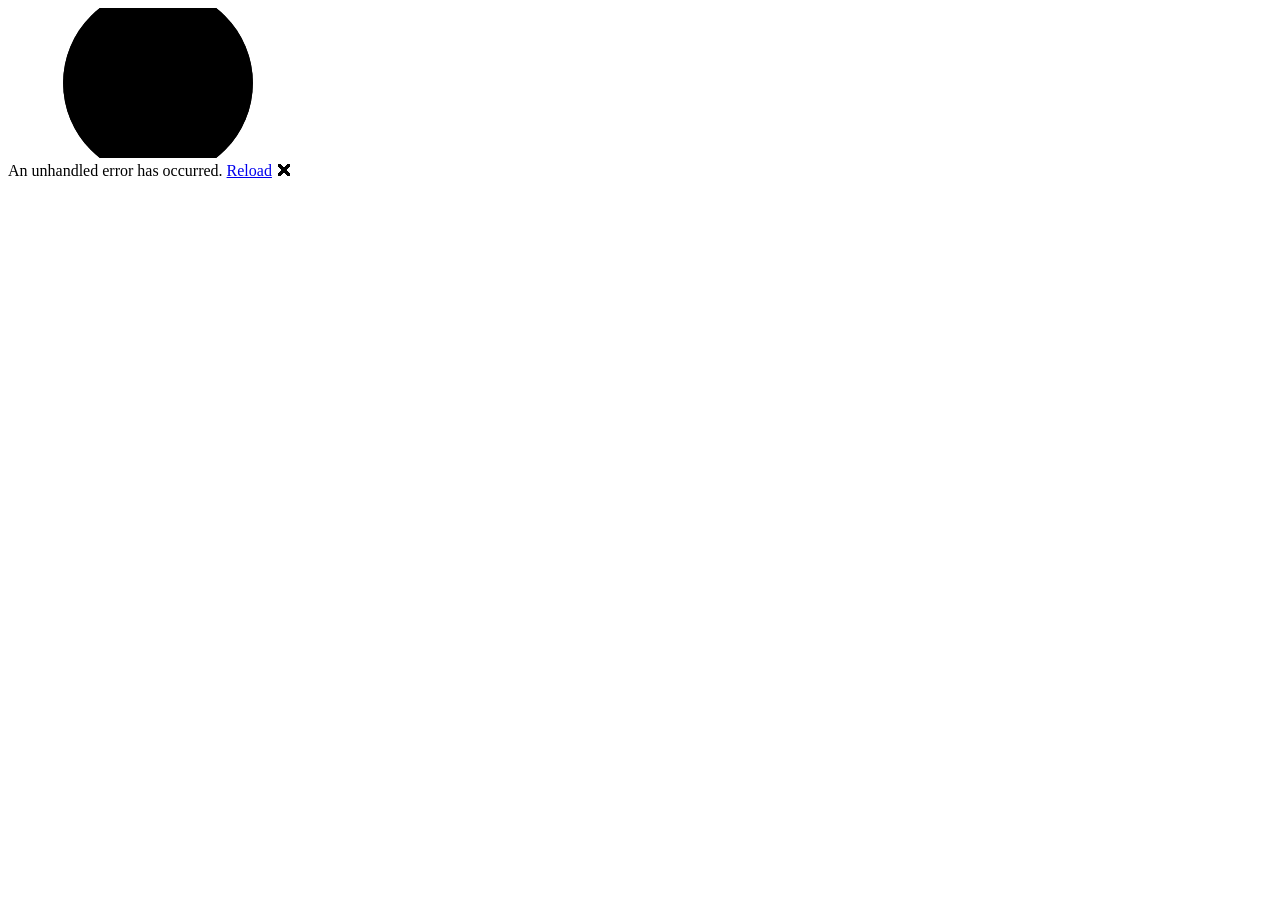
==== VoronoiGen/wwwroot/index.html @ 74203f27 "Add project files." ====
<!DOCTYPE html>
<html lang="en">

<head>
    <meta charset="utf-8" />
    <meta name="viewport" content="width=device-width, initial-scale=1.0" />
    <title>VoronoiGen</title>
    <base href="/" />
    <link rel="stylesheet" href="css/app.css" />
    <!-- If you add any scoped CSS files, uncomment the following to load them
    <link href="VoronoiGen.styles.css" rel="stylesheet" /> -->
</head>

<body>
    <div id="app">
        <svg class="loading-progress">
            <circle r="40%" cx="50%" cy="50%" />
            <circle r="40%" cx="50%" cy="50%" />
        </svg>
        <div class="loading-progress-text"></div>
    </div>

    <div id="blazor-error-ui">
        An unhandled error has occurred.
        <a href="." class="reload">Reload</a>
        <span class="dismiss">🗙</span>
    </div>
    <script src="_framework/blazor.webassembly.js"></script>
</body>

</html>
---- VoronoiGen/wwwroot/css/app.css ----
.valid.modified:not([type=checkbox]) {
    outline: 1px solid #26b050;
}

.invalid {
    outline: 1px solid red;
}

.validation-message {
    color: red;
}

#blazor-error-ui {
    color-scheme: light only;
    background: lightyellow;
    bottom: 0;
    box-shadow: 0 -1px 2px rgba(0, 0, 0, 0.2);
    box-sizing: border-box;
    display: none;
    left: 0;
    padding: 0.6rem 1.25rem 0.7rem 1.25rem;
    position: fixed;
    width: 100%;
    z-index: 1000;
}

    #blazor-error-ui .dismiss {
        cursor: pointer;
        position: absolute;
        right: 0.75rem;
        top: 0.5rem;
    }

.blazor-error-boundary {
    background: url([data-uri]) no-repeat 1rem/1.8rem, #b32121;
    padding: 1rem 1rem 1rem 3.7rem;
    color: white;
}

    .blazor-error-boundary::after {
        content: "An error has occurred."
    }

.loading-progress {
    position: relative;
    display: block;
    width: 8rem;
    height: 8rem;
    margin: 20vh auto 1rem auto;
}

    .loading-progress circle {
        fill: none;
        stroke: #e0e0e0;
        stroke-width: 0.6rem;
        transform-origin: 50% 50%;
        transform: rotate(-90deg);
    }

        .loading-progress circle:last-child {
            stroke: #1b6ec2;
            stroke-dasharray: calc(3.141 * var(--blazor-load-percentage, 0%) * 0.8), 500%;
            transition: stroke-dasharray 0.05s ease-in-out;
        }

.loading-progress-text {
    position: absolute;
    text-align: center;
    font-weight: bold;
    inset: calc(20vh + 3.25rem) 0 auto 0.2rem;
}

    .loading-progress-text:after {
        content: var(--blazor-load-percentage-text, "Loading");
    }

code {
    color: #c02d76;
}

.form-floating > .form-control-plaintext::placeholder, .form-floating > .form-control::placeholder {
    color: var(--bs-secondary-color);
    text-align: end;
}

.form-floating > .form-control-plaintext:focus::placeholder, .form-floating > .form-control:focus::placeholder {
    text-align: start;
}
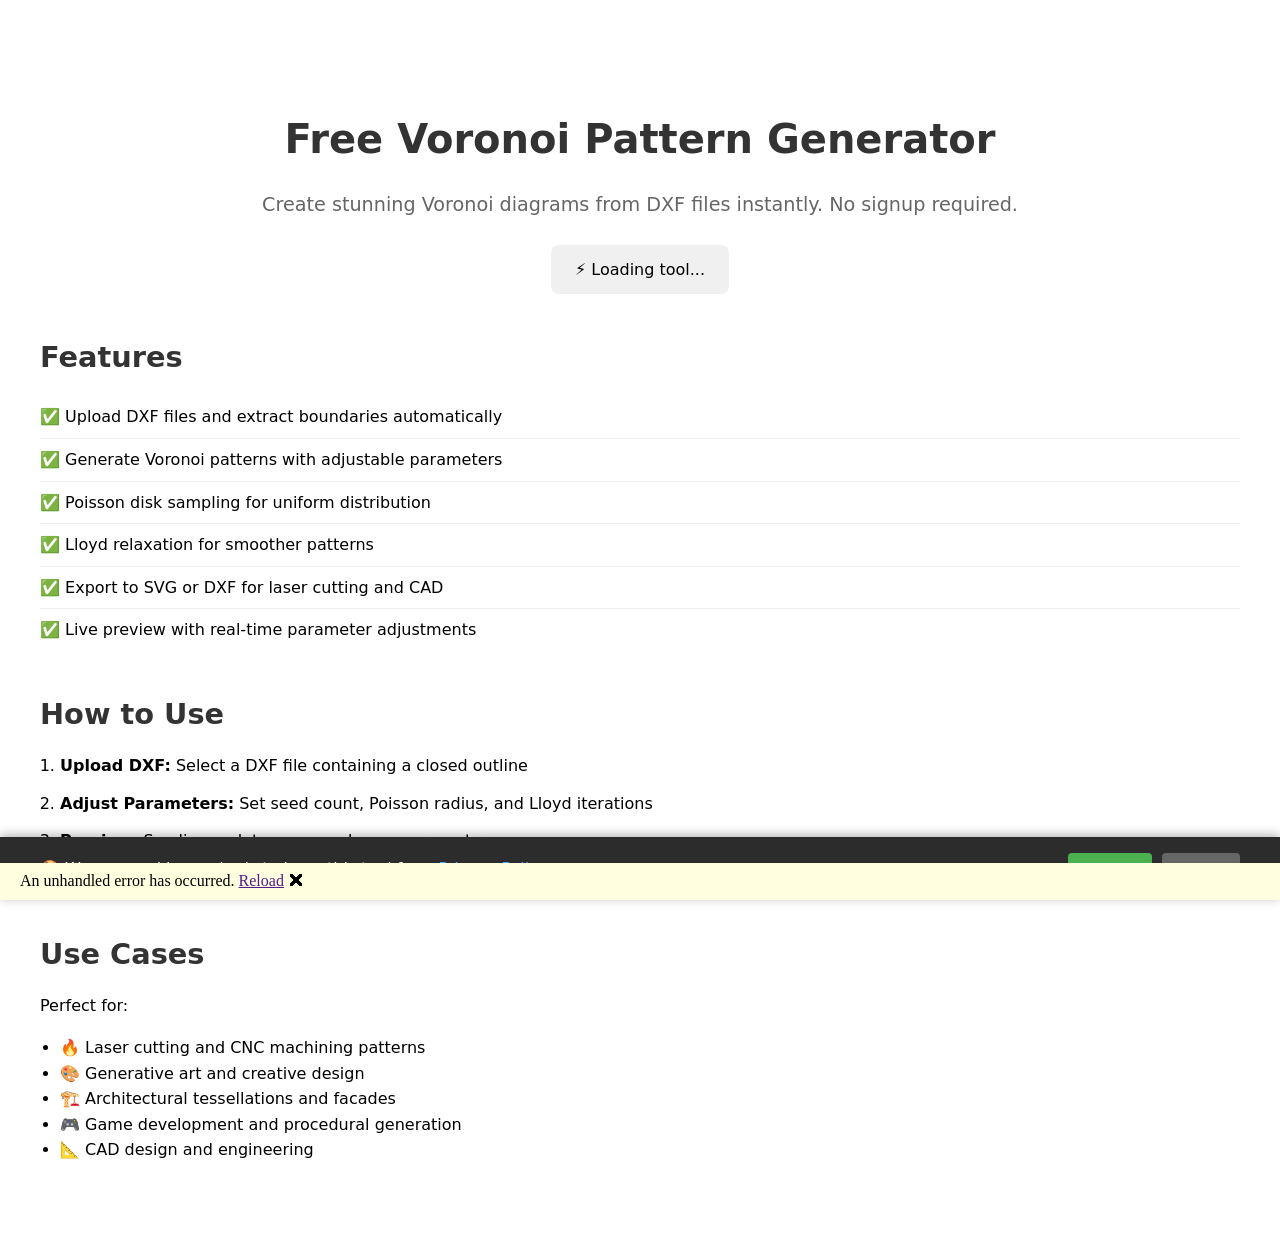
==== commit 87feba11: "ready for cloudflare" ====
--- a/VoronoiGen/wwwroot/index.html
+++ b/VoronoiGen/wwwroot/index.html
@@ -1,31 +1,190 @@
 <!DOCTYPE html>
 <html lang="en">
-
 <head>
     <meta charset="utf-8" />
     <meta name="viewport" content="width=device-width, initial-scale=1.0" />
-    <title>VoronoiGen</title>
+
+    <!-- Primary Meta Tags -->
+    <title>Free Voronoi Pattern Generator | DXF to SVG Converter Tool</title>
+    <meta name="title" content="Free Voronoi Pattern Generator | DXF to SVG Converter Tool" />
+    <meta name="description" content="Generate stunning Voronoi diagrams from DXF files instantly. Free online tool for creating organic patterns for laser cutting, CAD design, and generative art. No signup required." />
+    <meta name="keywords" content="voronoi diagram generator, dxf to svg converter, voronoi pattern, laser cutting patterns, cad tools, generative art, polygon clipping, poisson disk sampling" />
+    <meta name="author" content="VoronoiGen" />
+    <meta name="robots" content="index, follow" />
+
+    <!-- Open Graph / Facebook -->
+    <meta property="og:type" content="website" />
+    <meta property="og:url" content="https://yoursite.com/" />
+    <meta property="og:title" content="Free Voronoi Pattern Generator | DXF to SVG Converter" />
+    <meta property="og:description" content="Generate stunning Voronoi diagrams from DXF files instantly. Free online tool for laser cutting and generative art." />
+    <meta property="og:image" content="https://yoursite.com/images/preview.png" />
+
+    <!-- Twitter -->
+    <meta property="twitter:card" content="summary_large_image" />
+    <meta property="twitter:url" content="https://yoursite.com/" />
+    <meta property="twitter:title" content="Free Voronoi Pattern Generator | DXF to SVG" />
+    <meta property="twitter:description" content="Generate stunning Voronoi diagrams from DXF files instantly. Free online tool." />
+    <meta property="twitter:image" content="https://yoursite.com/images/preview.png" />
+
+    <!-- Schema.org Structured Data -->
+    <script type="application/ld+json">
+        {
+          "@context": "https://schema.org",
+          "@type": "WebApplication",
+          "name": "Voronoi Pattern Generator",
+          "description": "Free online tool to generate Voronoi diagrams from DXF files and export to SVG or DXF format",
+          "url": "https://yoursite.com/",
+          "applicationCategory": "DesignApplication",
+          "operatingSystem": "Any (Web-based)",
+          "offers": {
+            "@type": "Offer",
+            "price": "0",
+            "priceCurrency": "USD"
+          },
+          "creator": {
+            "@type": "Organization",
+            "name": "VoronoiGen"
+          }
+        }
+    </script>
+
     <base href="/" />
+    <link rel="canonical" href="https://yoursite.com/" />
     <link rel="stylesheet" href="css/app.css" />
-    <!-- If you add any scoped CSS files, uncomment the following to load them
-    <link href="VoronoiGen.styles.css" rel="stylesheet" /> -->
+    <link rel="icon" type="image/x-icon" href="favicon.ico" />
+    <link rel="apple-touch-icon" href="icon-192.png" />
+
+    <!-- Preconnect to improve performance -->
+    <link rel="preconnect" href="https://pagead2.googlesyndication.com" />
 </head>
-
 <body>
-    <div id="app">
-        <svg class="loading-progress">
-            <circle r="40%" cx="50%" cy="50%" />
-            <circle r="40%" cx="50%" cy="50%" />
-        </svg>
-        <div class="loading-progress-text"></div>
+    <!-- Cookie Consent Banner -->
+    <div id="consent-banner" style="display:none; position:fixed; bottom:0; left:0; right:0; background:#2c2c2c; color:#fff; padding:16px 20px; z-index:9999; box-shadow:0 -2px 10px rgba(0,0,0,0.3); font-family:system-ui,-apple-system,sans-serif;">
+        <div style="max-width:1200px; margin:0 auto; display:flex; align-items:center; justify-content:space-between; flex-wrap:wrap; gap:12px;">
+            <p style="margin:0; flex:1; min-width:250px;">
+                🍪 We use cookies and ads to keep this tool free.
+                <a href="/privacy.html" style="color:#4af; text-decoration:underline;">Privacy Policy</a>
+            </p>
+            <div style="display:flex; gap:10px;">
+                <button onclick="acceptConsent()" style="background:#4CAF50; color:#fff; border:none; padding:8px 20px; border-radius:4px; cursor:pointer; font-weight:600;">Accept</button>
+                <button onclick="rejectConsent()" style="background:#666; color:#fff; border:none; padding:8px 20px; border-radius:4px; cursor:pointer;">Reject</button>
+            </div>
+        </div>
     </div>
 
-    <div id="blazor-error-ui">
+    <!-- Loading Content (visible to bots and during WASM load) -->
+    <div id="app">
+        <div class="loading-content" style="max-width:1200px; margin:60px auto; padding:20px; font-family:system-ui,-apple-system,sans-serif; line-height:1.6;">
+            <header style="text-align:center; margin-bottom:40px;">
+                <h1 style="font-size:2.5rem; margin-bottom:16px; color:#333;">Free Voronoi Pattern Generator</h1>
+                <p style="font-size:1.2rem; color:#666; margin-bottom:24px;">
+                    Create stunning Voronoi diagrams from DXF files instantly. No signup required.
+                </p>
+                <div style="display:inline-block; padding:12px 24px; background:#f0f0f0; border-radius:8px;">
+                    <span style="animation:pulse 1.5s ease-in-out infinite;">⚡ Loading tool...</span>
+                </div>
+            </header>
+
+            <section style="margin-bottom:40px;">
+                <h2 style="font-size:1.8rem; margin-bottom:16px; color:#333;">Features</h2>
+                <ul style="list-style:none; padding:0;">
+                    <li style="padding:8px 0; border-bottom:1px solid #eee;">✅ Upload DXF files and extract boundaries automatically</li>
+                    <li style="padding:8px 0; border-bottom:1px solid #eee;">✅ Generate Voronoi patterns with adjustable parameters</li>
+                    <li style="padding:8px 0; border-bottom:1px solid #eee;">✅ Poisson disk sampling for uniform distribution</li>
+                    <li style="padding:8px 0; border-bottom:1px solid #eee;">✅ Lloyd relaxation for smoother patterns</li>
+                    <li style="padding:8px 0; border-bottom:1px solid #eee;">✅ Export to SVG or DXF for laser cutting and CAD</li>
+                    <li style="padding:8px 0;">✅ Live preview with real-time parameter adjustments</li>
+                </ul>
+            </section>
+
+            <section style="margin-bottom:40px;">
+                <h2 style="font-size:1.8rem; margin-bottom:16px; color:#333;">How to Use</h2>
+                <ol style="padding-left:20px;">
+                    <li style="margin-bottom:12px;"><strong>Upload DXF:</strong> Select a DXF file containing a closed outline</li>
+                    <li style="margin-bottom:12px;"><strong>Adjust Parameters:</strong> Set seed count, Poisson radius, and Lloyd iterations</li>
+                    <li style="margin-bottom:12px;"><strong>Preview:</strong> See live updates as you change parameters</li>
+                    <li style="margin-bottom:12px;"><strong>Export:</strong> Download as SVG or DXF for your projects</li>
+                </ol>
+            </section>
+
+            <section>
+                <h2 style="font-size:1.8rem; margin-bottom:16px; color:#333;">Use Cases</h2>
+                <p style="margin-bottom:12px;">Perfect for:</p>
+                <ul style="padding-left:20px;">
+                    <li>🔥 Laser cutting and CNC machining patterns</li>
+                    <li>🎨 Generative art and creative design</li>
+                    <li>🏗️ Architectural tessellations and facades</li>
+                    <li>🎮 Game development and procedural generation</li>
+                    <li>📐 CAD design and engineering</li>
+                </ul>
+            </section>
+        </div>
+    </div>
+
+    <div id="blazor-error-ui" style="background:lightyellow; position:fixed; bottom:0; left:0; right:0; padding:0.6rem 1.25rem; z-index:10000;">
         An unhandled error has occurred.
-        <a href="." class="reload">Reload</a>
-        <span class="dismiss">🗙</span>
+        <a href="" class="reload">Reload</a>
+        <a class="dismiss">🗙</a>
     </div>
+
+    <!-- Consent Management Script -->
+    <script>
+        function acceptConsent() {
+            localStorage.setItem('consent', 'granted');
+            document.getElementById('consent-banner').style.display = 'none';
+            loadAds();
+        }
+
+        function rejectConsent() {
+            localStorage.setItem('consent', 'denied');
+            document.getElementById('consent-banner').style.display = 'none';
+        }
+
+        function loadAds() {
+            // Load Google AdSense script only after consent
+            const script = document.createElement('script');
+            script.src = 'https://pagead2.googlesyndication.com/pagead/js/adsbygoogle.js?client=ca-pub-XXXXXXXXXXXXXXXX';
+            script.crossOrigin = 'anonymous';
+            script.async = true;
+            document.head.appendChild(script);
+
+            // Push ads after script loads
+            script.onload = () => {
+                const ads = document.querySelectorAll('.adsbygoogle');
+                ads.forEach(ad => {
+                    if (!ad.dataset.adsbygoogleStatus) {
+                        (window.adsbygoogle = window.adsbygoogle || []).push({});
+                    }
+                });
+            };
+        }
+
+        // Check consent status on page load
+        window.addEventListener('DOMContentLoaded', () => {
+            const consent = localStorage.getItem('consent');
+            if (!consent) {
+                document.getElementById('consent-banner').style.display = 'block';
+            } else if (consent === 'granted') {
+                loadAds();
+            }
+        });
+    </script>
+
+    <!-- Blazor WASM -->
     <script src="_framework/blazor.webassembly.js"></script>
+    <script src="_content/SkiaSharp.Views.Blazor/SKCanvasView.min.js"></script>
+    <script src="js/utils.js"></script>
+
+    <style>
+        @keyframes pulse {
+            0%, 100% {
+                opacity: 1;
+            }
+
+            50% {
+                opacity: 0.5;
+            }
+        }
+    </style>
 </body>
-
-</html>
+</html>
--- a/VoronoiGen/wwwroot/css/app.css
+++ b/VoronoiGen/wwwroot/css/app.css
@@ -1,64 +1,645 @@
+﻿/* ========================================
+   Apple-Inspired Design System
+   Optimized for Desktop Browsers with Sidebar Layout
+   ======================================== */
+
+:root {
+    /* Apple-inspired Color Palette */
+    --color-primary: #007AFF;
+    --color-primary-hover: #0051D5;
+    --color-success: #34C759;
+    --color-danger: #FF3B30;
+    --color-warning: #FF9500;
+    /* Neutral Grays */
+    --color-text-primary: #1d1d1f;
+    --color-text-secondary: #6e6e73;
+    --color-text-tertiary: #86868b;
+    --color-border: #d2d2d7;
+    --color-border-light: #e5e5ea;
+    --color-background: #fbfbfd;
+    --color-surface: #ffffff;
+    --color-surface-elevated: #ffffff;
+    /* Shadows */
+    --shadow-sm: 0 1px 3px rgba(0, 0, 0, 0.04), 0 1px 2px rgba(0, 0, 0, 0.02);
+    --shadow-md: 0 4px 6px rgba(0, 0, 0, 0.05), 0 2px 4px rgba(0, 0, 0, 0.03);
+    --shadow-lg: 0 10px 15px rgba(0, 0, 0, 0.08), 0 4px 6px rgba(0, 0, 0, 0.04);
+    --shadow-xl: 0 20px 25px rgba(0, 0, 0, 0.1), 0 10px 10px rgba(0, 0, 0, 0.04);
+    /* Typography */
+    --font-system: -apple-system, BlinkMacSystemFont, "Segoe UI", Roboto, Oxygen-Sans, Ubuntu, Cantarell, "Helvetica Neue", sans-serif;
+    --font-mono: "SF Mono", Monaco, "Cascadia Code", "Roboto Mono", Consolas, "Courier New", monospace;
+    /* Spacing Scale */
+    --space-xs: 4px;
+    --space-sm: 8px;
+    --space-md: 16px;
+    --space-lg: 24px;
+    --space-xl: 32px;
+    --space-2xl: 48px;
+    /* Border Radius */
+    --radius-sm: 6px;
+    --radius-md: 10px;
+    --radius-lg: 14px;
+    --radius-xl: 20px;
+    /* Transitions */
+    --transition-fast: 150ms cubic-bezier(0.4, 0, 0.2, 1);
+    --transition-base: 200ms cubic-bezier(0.4, 0, 0.2, 1);
+    /* Sidebar */
+    --sidebar-width: 380px;
+}
+
+/* ========================================
+   Base Styles
+   ======================================== */
+
+body {
+    font-family: var(--font-system);
+    background: var(--color-background);
+    color: var(--color-text-primary);
+    line-height: 1.5;
+    margin: 0;
+    padding: 0;
+    overflow: hidden;
+    -webkit-font-smoothing: antialiased;
+    -moz-osx-font-smoothing: grayscale;
+}
+
+* {
+    box-sizing: border-box;
+}
+
+/* ========================================
+   App Layout (Sidebar + Canvas)
+   ======================================== */
+
+.app-layout {
+    display: flex;
+    height: 100vh;
+    width: 100%;
+    overflow: hidden;
+}
+
+/* ========================================
+   Sidebar
+   ======================================== */
+
+.sidebar {
+    width: var(--sidebar-width);
+    background: var(--color-surface);
+    border-right: 1px solid var(--color-border-light);
+    display: flex;
+    flex-direction: column;
+    overflow-y: auto;
+    overflow-x: hidden;
+    box-shadow: var(--shadow-md);
+    z-index: 10;
+}
+
+.sidebar-header {
+    padding: var(--space-lg);
+    border-bottom: 1px solid var(--color-border-light);
+    background: var(--color-surface-elevated);
+    position: sticky;
+    top: 0;
+    z-index: 100;
+}
+
+    .sidebar-header h1 {
+        font-size: 1.75rem;
+        font-weight: 700;
+        letter-spacing: -0.02em;
+        color: var(--color-text-primary);
+        margin: 0 0 var(--space-xs) 0;
+        line-height: 1.1;
+    }
+
+    .sidebar-header p {
+        margin: 0;
+        font-size: 0.875rem;
+    }
+
+/* ========================================
+   Upload Section
+   ======================================== */
+
+.upload-section {
+    padding: var(--space-lg);
+    border-bottom: 1px solid var(--color-border-light);
+    background: var(--color-background);
+}
+
+.upload-status {
+    margin-top: var(--space-md);
+    padding: var(--space-md);
+    background: var(--color-surface);
+    border: 1px solid var(--color-border-light);
+    border-radius: var(--radius-md);
+    font-size: 0.875rem;
+    color: var(--color-text-secondary);
+}
+
+    .upload-status.success {
+        background: rgba(52, 199, 89, 0.06);
+        border-color: rgba(52, 199, 89, 0.3);
+        color: var(--color-success);
+    }
+
+        .upload-status.success strong {
+            display: block;
+            font-weight: 600;
+            margin-bottom: var(--space-xs);
+            color: var(--color-success);
+        }
+
+.status-details {
+    display: flex;
+    flex-direction: column;
+    gap: var(--space-xs);
+    margin-top: var(--space-sm);
+    font-size: 0.8125rem;
+    color: var(--color-text-secondary);
+}
+
+/* ========================================
+   Controls Section
+   ======================================== */
+
+.controls {
+    flex: 1;
+    padding: var(--space-lg);
+    display: flex;
+    flex-direction: column;
+    gap: var(--space-xl);
+}
+
+.section-title {
+    font-size: 1rem;
+    font-weight: 600;
+    color: var(--color-text-primary);
+    margin: 0 0 var(--space-md) 0;
+    text-transform: uppercase;
+    letter-spacing: 0.05em;
+    font-size: 0.75rem;
+    color: var(--color-text-tertiary);
+}
+
+.control-group {
+    display: flex;
+    flex-direction: column;
+    gap: var(--space-md);
+}
+
+.group-title {
+    font-size: 0.875rem;
+    font-weight: 600;
+    color: var(--color-text-primary);
+    margin: 0 0 var(--space-sm) 0;
+    padding-bottom: var(--space-xs);
+    border-bottom: 1px solid var(--color-border-light);
+}
+
+.controls label {
+    display: flex;
+    flex-direction: column;
+    gap: var(--space-sm);
+    font-size: 0.875rem;
+    font-weight: 500;
+    color: var(--color-text-primary);
+    cursor: pointer;
+    position: relative;
+}
+
+    /* Parameter Descriptions */
+    .controls label::after {
+        content: attr(title);
+        display: block;
+        font-size: 0.6875rem;
+        font-weight: 400;
+        color: var(--color-text-tertiary);
+        line-height: 1.4;
+    }
+
+    /* Remove default title tooltips since we're showing them inline */
+    .controls label[title]:hover::before {
+        content: none;
+    }
+
+/* ========================================
+   Input Fields
+   ======================================== */
+
+.controls input[type="number"],
+.controls input[type="text"] {
+    width: 100%;
+    padding: var(--space-sm) var(--space-md);
+    font-size: 0.9375rem;
+    font-family: var(--font-system);
+    color: var(--color-text-primary);
+    background: var(--color-surface);
+    border: 1.5px solid var(--color-border);
+    border-radius: var(--radius-sm);
+    transition: all var(--transition-base);
+    outline: none;
+}
+
+    .controls input[type="number"]:hover:not(:disabled),
+    .controls input[type="text"]:hover:not(:disabled) {
+        border-color: var(--color-text-tertiary);
+    }
+
+    .controls input[type="number"]:focus,
+    .controls input[type="text"]:focus {
+        border-color: var(--color-primary);
+        box-shadow: 0 0 0 3px rgba(0, 122, 255, 0.1);
+    }
+
+    .controls input[type="number"]:disabled,
+    .controls input[type="text"]:disabled {
+        background: var(--color-background);
+        color: var(--color-text-tertiary);
+        cursor: not-allowed;
+        opacity: 0.6;
+    }
+
+/* Checkbox Styling */
+.controls input[type="checkbox"] {
+    width: 20px;
+    height: 20px;
+    margin: 0;
+    cursor: pointer;
+    accent-color: var(--color-primary);
+}
+
+.controls label:has(input[type="checkbox"]) {
+    flex-direction: row;
+    align-items: center;
+    gap: var(--space-sm);
+}
+
+    .controls label:has(input[type="checkbox"])::after {
+        margin-left: 26px;
+    }
+
+/* ========================================
+   Actions Section
+   ======================================== */
+
+.actions {
+    padding: var(--space-lg);
+    border-top: 1px solid var(--color-border-light);
+    background: var(--color-background);
+    display: flex;
+    flex-direction: column;
+    gap: var(--space-md);
+    position: sticky;
+    bottom: 0;
+}
+
+/* ========================================
+   Buttons
+   ======================================== */
+
+button {
+    padding: var(--space-md) var(--space-lg);
+    font-size: 0.9375rem;
+    font-weight: 600;
+    font-family: var(--font-system);
+    color: var(--color-surface);
+    background: var(--color-primary);
+    border: none;
+    border-radius: var(--radius-md);
+    cursor: pointer;
+    transition: all var(--transition-base);
+    box-shadow: var(--shadow-sm);
+    white-space: nowrap;
+    text-align: center;
+}
+
+    button:hover:not(:disabled) {
+        background: var(--color-primary-hover);
+        box-shadow: var(--shadow-md);
+        transform: translateY(-1px);
+    }
+
+    button:active:not(:disabled) {
+        transform: translateY(0);
+        box-shadow: var(--shadow-sm);
+    }
+
+    button:disabled {
+        background: var(--color-border);
+        color: var(--color-text-tertiary);
+        cursor: not-allowed;
+        box-shadow: none;
+        transform: none;
+    }
+
+.btn-primary {
+    background: var(--color-primary);
+}
+
+    .btn-primary:hover:not(:disabled) {
+        background: var(--color-primary-hover);
+    }
+
+.btn-success {
+    background: var(--color-success);
+}
+
+    .btn-success:hover:not(:disabled) {
+        background: #2ba548;
+    }
+
+.btn-danger {
+    background: var(--color-danger);
+}
+
+    .btn-danger:hover:not(:disabled) {
+        background: #cc2e25;
+    }
+
+/* ========================================
+   File Upload
+   ======================================== */
+
+input[type="file"] {
+    width: 100%;
+    font-size: 0.875rem;
+    color: var(--color-text-secondary);
+    cursor: pointer;
+    padding: 0;
+}
+
+    input[type="file"]::file-selector-button {
+        padding: var(--space-sm) var(--space-lg);
+        font-size: 0.875rem;
+        font-weight: 500;
+        font-family: var(--font-system);
+        color: var(--color-primary);
+        background: rgba(0, 122, 255, 0.06);
+        border: 1.5px solid var(--color-primary);
+        border-radius: var(--radius-sm);
+        cursor: pointer;
+        transition: all var(--transition-base);
+        margin-right: var(--space-md);
+    }
+
+        input[type="file"]::file-selector-button:hover {
+            background: rgba(0, 122, 255, 0.12);
+            border-color: var(--color-primary-hover);
+        }
+
+/* ========================================
+   Canvas Area
+   ======================================== */
+
+.canvas-area {
+    flex: 1;
+    display: flex;
+    align-items: center;
+    justify-content: center;
+    background: var(--color-background);
+    overflow: hidden;
+    position: relative;
+}
+
+.canvas-container {
+    width: 100%;
+    height: 100%;
+    display: flex;
+    align-items: center;
+    justify-content: center;
+    padding: var(--space-lg);
+}
+
+canvas {
+    border: 1px solid var(--color-border-light) !important;
+    border-radius: var(--radius-lg) !important;
+    display: block !important;
+    box-shadow: var(--shadow-lg) !important;
+    background: var(--color-surface) !important;
+    max-width: 100% !important;
+    max-height: 100% !important;
+    object-fit: contain !important;
+}
+
+/* ========================================
+   Canvas Placeholder
+   ======================================== */
+
+.canvas-placeholder {
+    display: flex;
+    align-items: center;
+    justify-content: center;
+    width: 100%;
+    height: 100%;
+}
+
+.placeholder-content {
+    text-align: center;
+    max-width: 400px;
+    padding: var(--space-2xl);
+    color: var(--color-text-tertiary);
+}
+
+    .placeholder-content svg {
+        color: var(--color-border);
+        margin-bottom: var(--space-xl);
+    }
+
+    .placeholder-content h2 {
+        font-size: 1.5rem;
+        font-weight: 600;
+        color: var(--color-text-secondary);
+        margin: 0 0 var(--space-md) 0;
+    }
+
+    .placeholder-content p {
+        font-size: 0.9375rem;
+        color: var(--color-text-tertiary);
+        line-height: 1.6;
+        margin: 0;
+    }
+
+/* ========================================
+   Status & Loading
+   ======================================== */
+
+.gen-status {
+    display: flex;
+    align-items: center;
+    gap: var(--space-sm);
+    padding: var(--space-md);
+    background: rgba(0, 122, 255, 0.06);
+    border: 1px solid rgba(0, 122, 255, 0.2);
+    border-radius: var(--radius-md);
+    color: var(--color-primary);
+    font-weight: 500;
+    font-size: 0.875rem;
+    margin: var(--space-lg);
+    margin-top: 0;
+}
+
+.spinner {
+    width: 16px;
+    height: 16px;
+    border: 2.5px solid rgba(0, 122, 255, 0.2);
+    border-top-color: var(--color-primary);
+    border-radius: 50%;
+    animation: spin 0.8s linear infinite;
+}
+
+@keyframes spin {
+    to {
+        transform: rotate(360deg);
+    }
+}
+
+/* ========================================
+   Debug Information
+   ======================================== */
+
+.debug {
+    font-family: var(--font-mono);
+    font-size: 0.75rem;
+    background: var(--color-background);
+    border: 1px solid var(--color-border-light);
+    border-radius: var(--radius-sm);
+    padding: var(--space-md);
+    margin: var(--space-lg);
+    color: var(--color-text-secondary);
+    line-height: 1.6;
+}
+
+    .debug > div {
+        padding: var(--space-xs) 0;
+        border-bottom: 1px solid var(--color-border-light);
+    }
+
+        .debug > div:last-child {
+            border-bottom: none;
+        }
+
+/* ========================================
+   Typography Utilities
+   ======================================== */
+
+code {
+    color: var(--color-primary);
+    background: rgba(0, 122, 255, 0.06);
+    padding: 2px 6px;
+    border-radius: 4px;
+    font-family: var(--font-mono);
+    font-size: 0.9em;
+}
+
+.text-muted {
+    color: var(--color-text-secondary);
+}
+
+.text-small {
+    font-size: 0.875rem;
+}
+
+/* ========================================
+   Validation States
+   ======================================== */
+
 .valid.modified:not([type=checkbox]) {
-    outline: 1px solid #26b050;
+    border-color: var(--color-success) !important;
+    box-shadow: 0 0 0 3px rgba(52, 199, 89, 0.1) !important;
 }
 
 .invalid {
-    outline: 1px solid red;
+    border-color: var(--color-danger) !important;
+    box-shadow: 0 0 0 3px rgba(255, 59, 48, 0.1) !important;
 }
 
 .validation-message {
-    color: red;
-}
+    color: var(--color-danger);
+    font-size: 0.75rem;
+    margin-top: var(--space-xs);
+    font-weight: 500;
+}
+
+/* ========================================
+   Blazor Error UI
+   ======================================== */
 
 #blazor-error-ui {
-    color-scheme: light only;
-    background: lightyellow;
+    background: var(--color-surface-elevated);
+    border-top: 2px solid var(--color-danger);
+    box-shadow: 0 -4px 12px rgba(0, 0, 0, 0.1);
     bottom: 0;
-    box-shadow: 0 -1px 2px rgba(0, 0, 0, 0.2);
-    box-sizing: border-box;
     display: none;
     left: 0;
-    padding: 0.6rem 1.25rem 0.7rem 1.25rem;
+    padding: var(--space-md) var(--space-lg);
     position: fixed;
     width: 100%;
     z-index: 1000;
+    color: var(--color-danger);
+    font-weight: 500;
 }
 
     #blazor-error-ui .dismiss {
         cursor: pointer;
         position: absolute;
-        right: 0.75rem;
-        top: 0.5rem;
-    }
+        right: var(--space-lg);
+        top: 50%;
+        transform: translateY(-50%);
+        font-size: 1.25rem;
+        opacity: 0.7;
+        transition: opacity var(--transition-fast);
+    }
+
+        #blazor-error-ui .dismiss:hover {
+            opacity: 1;
+        }
 
 .blazor-error-boundary {
-    background: url([data-uri]) no-repeat 1rem/1.8rem, #b32121;
-    padding: 1rem 1rem 1rem 3.7rem;
+    background: linear-gradient(135deg, #FF3B30 0%, #cc2e25 100%);
+    padding: var(--space-lg) var(--space-lg) var(--space-lg) var(--space-2xl);
     color: white;
-}
+    border-radius: var(--radius-md);
+    margin: var(--space-lg);
+    box-shadow: var(--shadow-lg);
+    position: relative;
+}
+
+    .blazor-error-boundary::before {
+        content: "⚠";
+        position: absolute;
+        left: var(--space-lg);
+        top: 50%;
+        transform: translateY(-50%);
+        font-size: 1.5rem;
+    }
 
     .blazor-error-boundary::after {
-        content: "An error has occurred."
-    }
+        content: "An error has occurred.";
+        font-weight: 600;
+    }
+
+/* ========================================
+   Loading Progress
+   ======================================== */
 
 .loading-progress {
     position: relative;
     display: block;
     width: 8rem;
     height: 8rem;
-    margin: 20vh auto 1rem auto;
+    margin: 20vh auto var(--space-lg) auto;
 }
 
     .loading-progress circle {
         fill: none;
-        stroke: #e0e0e0;
-        stroke-width: 0.6rem;
+        stroke: var(--color-border);
+        stroke-width: 0.5rem;
         transform-origin: 50% 50%;
         transform: rotate(-90deg);
     }
 
         .loading-progress circle:last-child {
-            stroke: #1b6ec2;
+            stroke: var(--color-primary);
             stroke-dasharray: calc(3.141 * var(--blazor-load-percentage, 0%) * 0.8), 500%;
             transition: stroke-dasharray 0.05s ease-in-out;
         }
@@ -66,23 +647,106 @@
 .loading-progress-text {
     position: absolute;
     text-align: center;
-    font-weight: bold;
-    inset: calc(20vh + 3.25rem) 0 auto 0.2rem;
+    font-weight: 600;
+    color: var(--color-text-primary);
+    inset: calc(20vh + 3.5rem) 0 auto 0;
 }
 
     .loading-progress-text:after {
         content: var(--blazor-load-percentage-text, "Loading");
     }
 
-code {
-    color: #c02d76;
-}
-
-.form-floating > .form-control-plaintext::placeholder, .form-floating > .form-control::placeholder {
-    color: var(--bs-secondary-color);
+/* ========================================
+   Form Floating (Bootstrap compatibility)
+   ======================================== */
+
+.form-floating > .form-control-plaintext::placeholder,
+.form-floating > .form-control::placeholder {
+    color: var(--color-text-tertiary);
     text-align: end;
-}
-
-.form-floating > .form-control-plaintext:focus::placeholder, .form-floating > .form-control:focus::placeholder {
+    transition: all var(--transition-base);
+}
+
+.form-floating > .form-control-plaintext:focus::placeholder,
+.form-floating > .form-control:focus::placeholder {
     text-align: start;
-}+}
+
+/* ========================================
+   Responsive Adjustments
+   ======================================== */
+
+@media (max-width: 1024px) {
+    :root {
+        --sidebar-width: 320px;
+    }
+}
+
+@media (max-width: 768px) {
+    .app-layout {
+        flex-direction: column;
+    }
+
+    .sidebar {
+        width: 100%;
+        max-height: 50vh;
+        border-right: none;
+        border-bottom: 1px solid var(--color-border-light);
+    }
+
+    .canvas-area {
+        min-height: 50vh;
+    }
+}
+
+/* ========================================
+   Utility Classes
+   ======================================== */
+
+.mt-0 {
+    margin-top: 0 !important;
+}
+
+.mt-1 {
+    margin-top: var(--space-xs) !important;
+}
+
+.mt-2 {
+    margin-top: var(--space-sm) !important;
+}
+
+.mt-3 {
+    margin-top: var(--space-md) !important;
+}
+
+.mt-4 {
+    margin-top: var(--space-lg) !important;
+}
+
+.mt-5 {
+    margin-top: var(--space-xl) !important;
+}
+
+.mb-0 {
+    margin-bottom: 0 !important;
+}
+
+.mb-1 {
+    margin-bottom: var(--space-xs) !important;
+}
+
+.mb-2 {
+    margin-bottom: var(--space-sm) !important;
+}
+
+.mb-3 {
+    margin-bottom: var(--space-md) !important;
+}
+
+.mb-4 {
+    margin-bottom: var(--space-lg) !important;
+}
+
+.mb-5 {
+    margin-bottom: var(--space-xl) !important;
+}
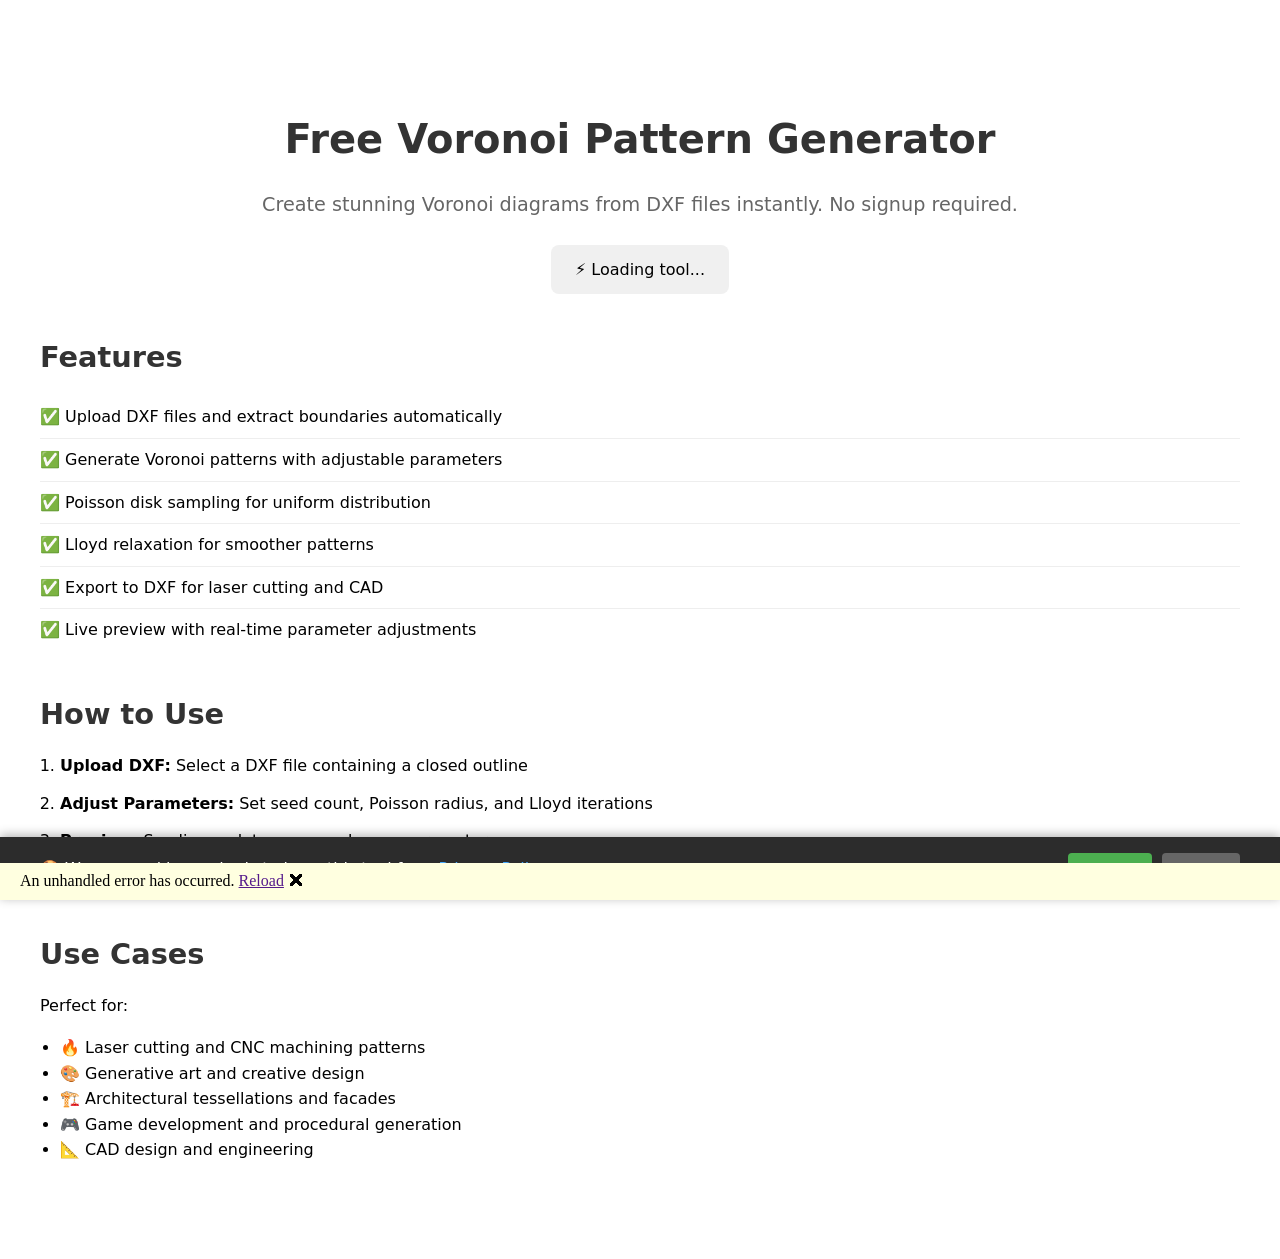
==== commit 5df90e8f: "removed SVG references" ====
--- a/VoronoiGen/wwwroot/index.html
+++ b/VoronoiGen/wwwroot/index.html
@@ -5,26 +5,26 @@
     <meta name="viewport" content="width=device-width, initial-scale=1.0" />
 
     <!-- Primary Meta Tags -->
-    <title>Free Voronoi Pattern Generator | DXF to SVG Converter Tool</title>
-    <meta name="title" content="Free Voronoi Pattern Generator | DXF to SVG Converter Tool" />
+    <title>Free Voronoi Pattern Generator | DXF Creator Tool</title>
+    <meta name="title" content="Free Voronoi Pattern Generator | DXF Exporter Tool" />
     <meta name="description" content="Generate stunning Voronoi diagrams from DXF files instantly. Free online tool for creating organic patterns for laser cutting, CAD design, and generative art. No signup required." />
-    <meta name="keywords" content="voronoi diagram generator, dxf to svg converter, voronoi pattern, laser cutting patterns, cad tools, generative art, polygon clipping, poisson disk sampling" />
+    <meta name="keywords" content="voronoi diagram generator, dxf exporter, voronoi pattern, laser cutting patterns, cad tools, generative art, polygon clipping, poisson disk sampling" />
     <meta name="author" content="VoronoiGen" />
     <meta name="robots" content="index, follow" />
 
     <!-- Open Graph / Facebook -->
     <meta property="og:type" content="website" />
-    <meta property="og:url" content="https://yoursite.com/" />
-    <meta property="og:title" content="Free Voronoi Pattern Generator | DXF to SVG Converter" />
+    <meta property="og:url" content="https://voronoigen.com/" />
+    <meta property="og:title" content="Free Voronoi Pattern Generator | DXF Exporter Tool" />
     <meta property="og:description" content="Generate stunning Voronoi diagrams from DXF files instantly. Free online tool for laser cutting and generative art." />
-    <meta property="og:image" content="https://yoursite.com/images/preview.png" />
+    <meta property="og:image" content="https://voronoigen.com/images/preview.png" />
 
     <!-- Twitter -->
     <meta property="twitter:card" content="summary_large_image" />
-    <meta property="twitter:url" content="https://yoursite.com/" />
-    <meta property="twitter:title" content="Free Voronoi Pattern Generator | DXF to SVG" />
-    <meta property="twitter:description" content="Generate stunning Voronoi diagrams from DXF files instantly. Free online tool." />
-    <meta property="twitter:image" content="https://yoursite.com/images/preview.png" />
+    <meta property="twitter:url" content="https://voronoigen.com/" />
+    <meta property="twitter:title" content="Free Voronoi Pattern Generator | DXF Export" />
+    <meta property="twitter:description" content="Generate stunning Voronoi diagrams from DXF files instantly. Free online tool. Export diagram as DXF" />
+    <meta property="twitter:image" content="https://voronoigen.com/images/preview.png" />
 
     <!-- Schema.org Structured Data -->
     <script type="application/ld+json">
@@ -32,8 +32,8 @@
           "@context": "https://schema.org",
           "@type": "WebApplication",
           "name": "Voronoi Pattern Generator",
-          "description": "Free online tool to generate Voronoi diagrams from DXF files and export to SVG or DXF format",
-          "url": "https://yoursite.com/",
+          "description": "Free online tool to generate Voronoi diagrams from DXF files",
+          "url": "https://voronoigen.com/",
           "applicationCategory": "DesignApplication",
           "operatingSystem": "Any (Web-based)",
           "offers": {
@@ -49,7 +49,7 @@
     </script>
 
     <base href="/" />
-    <link rel="canonical" href="https://yoursite.com/" />
+    <link rel="canonical" href="https://voronoigen.com/" />
     <link rel="stylesheet" href="css/app.css" />
     <link rel="icon" type="image/x-icon" href="favicon.ico" />
     <link rel="apple-touch-icon" href="icon-192.png" />
@@ -92,7 +92,7 @@
                     <li style="padding:8px 0; border-bottom:1px solid #eee;">✅ Generate Voronoi patterns with adjustable parameters</li>
                     <li style="padding:8px 0; border-bottom:1px solid #eee;">✅ Poisson disk sampling for uniform distribution</li>
                     <li style="padding:8px 0; border-bottom:1px solid #eee;">✅ Lloyd relaxation for smoother patterns</li>
-                    <li style="padding:8px 0; border-bottom:1px solid #eee;">✅ Export to SVG or DXF for laser cutting and CAD</li>
+                    <li style="padding:8px 0; border-bottom:1px solid #eee;">✅ Export to DXF for laser cutting and CAD</li>
                     <li style="padding:8px 0;">✅ Live preview with real-time parameter adjustments</li>
                 </ul>
             </section>
@@ -103,7 +103,7 @@
                     <li style="margin-bottom:12px;"><strong>Upload DXF:</strong> Select a DXF file containing a closed outline</li>
                     <li style="margin-bottom:12px;"><strong>Adjust Parameters:</strong> Set seed count, Poisson radius, and Lloyd iterations</li>
                     <li style="margin-bottom:12px;"><strong>Preview:</strong> See live updates as you change parameters</li>
-                    <li style="margin-bottom:12px;"><strong>Export:</strong> Download as SVG or DXF for your projects</li>
+                    <li style="margin-bottom:12px;"><strong>Export:</strong> Download as DXF for your projects</li>
                 </ol>
             </section>
 
@@ -143,7 +143,7 @@
         function loadAds() {
             // Load Google AdSense script only after consent
             const script = document.createElement('script');
-            script.src = 'https://pagead2.googlesyndication.com/pagead/js/adsbygoogle.js?client=ca-pub-XXXXXXXXXXXXXXXX';
+            src = 'https://pagead2.googlesyndication.com/pagead/js/adsbygoogle.js?client=ca-pub-7586369298871197'
             script.crossOrigin = 'anonymous';
             script.async = true;
             document.head.appendChild(script);
--- a/VoronoiGen/wwwroot/css/app.css
+++ b/VoronoiGen/wwwroot/css/app.css
@@ -19,6 +19,8 @@
     --color-background: #fbfbfd;
     --color-surface: #ffffff;
     --color-surface-elevated: #ffffff;
+    /* Canvas Background */
+    --color-canvas-background: #e8f5e9;
     /* Shadows */
     --shadow-sm: 0 1px 3px rgba(0, 0, 0, 0.04), 0 1px 2px rgba(0, 0, 0, 0.02);
     --shadow-md: 0 4px 6px rgba(0, 0, 0, 0.05), 0 2px 4px rgba(0, 0, 0, 0.03);
@@ -43,7 +45,7 @@
     --transition-fast: 150ms cubic-bezier(0.4, 0, 0.2, 1);
     --transition-base: 200ms cubic-bezier(0.4, 0, 0.2, 1);
     /* Sidebar */
-    --sidebar-width: 380px;
+    --sidebar-width: 420px;
 }
 
 /* ========================================
@@ -62,6 +64,16 @@
     -moz-osx-font-smoothing: grayscale;
 }
 
+@media (min-width: 769px) {
+    body:has(.app-layout) {
+        overflow: hidden; /* only app pages become non-scrolling shells */
+    }
+
+    .app-layout {
+        height: 100dvh; /* already present below; keeping for clarity */
+    }
+}
+
 * {
     box-sizing: border-box;
 }
@@ -161,6 +173,144 @@
 /* ========================================
    Controls Section
    ======================================== */
+/* ========================================
+   Top Navigation (macOS Style)
+   ======================================== */
+
+.top-nav {
+    position: fixed;
+    top: 12px;
+    right: 12px;
+    z-index: 9999;
+}
+
+.nav-toggle {
+    background: rgba(255, 255, 255, 0.72);
+    backdrop-filter: blur(20px) saturate(180%);
+    -webkit-backdrop-filter: blur(20px) saturate(180%);
+    border: 0.5px solid rgba(0, 0, 0, 0.04);
+    border-radius: var(--radius-md);
+    width: 36px;
+    height: 36px;
+    cursor: pointer;
+    display: flex;
+    align-items: center;
+    justify-content: center;
+    box-shadow: 0 1px 3px rgba(0, 0, 0, 0.06), 0 1px 2px rgba(0, 0, 0, 0.04);
+    transition: all var(--transition-base);
+}
+
+    .nav-toggle:hover {
+        background: rgba(255, 255, 255, 0.85);
+        box-shadow: 0 4px 12px rgba(0, 0, 0, 0.08), 0 2px 6px rgba(0, 0, 0, 0.04);
+        transform: scale(1.02);
+    }
+
+    .nav-toggle:active {
+        transform: scale(0.98);
+        box-shadow: 0 1px 2px rgba(0, 0, 0, 0.06);
+    }
+
+.hamburger {
+    display: block;
+    width: 18px;
+    height: 2px;
+    background: var(--color-text-primary);
+    position: relative;
+    transition: all 0.25s cubic-bezier(0.4, 0, 0.2, 1);
+    border-radius: 1px;
+}
+
+    .hamburger::before,
+    .hamburger::after {
+        content: '';
+        position: absolute;
+        width: 18px;
+        height: 2px;
+        background: var(--color-text-primary);
+        left: 0;
+        transition: all 0.25s cubic-bezier(0.4, 0, 0.2, 1);
+        border-radius: 1px;
+    }
+
+    .hamburger::before {
+        top: -5px;
+    }
+
+    .hamburger::after {
+        top: 5px;
+    }
+
+.top-nav.expanded .hamburger {
+    background: transparent;
+}
+
+    .top-nav.expanded .hamburger::before {
+        transform: rotate(45deg);
+        top: 0;
+    }
+
+    .top-nav.expanded .hamburger::after {
+        transform: rotate(-45deg);
+        top: 0;
+    }
+
+.nav-links {
+    position: absolute;
+    top: 44px;
+    right: 0;
+    background: rgba(255, 255, 255, 0.78);
+    backdrop-filter: blur(20px) saturate(180%);
+    -webkit-backdrop-filter: blur(20px) saturate(180%);
+    border: 0.5px solid rgba(0, 0, 0, 0.04);
+    border-radius: var(--radius-md);
+    box-shadow: 0 10px 30px rgba(0, 0, 0, 0.12), 0 4px 12px rgba(0, 0, 0, 0.08);
+    min-width: 180px;
+    overflow: hidden;
+    animation: menuFadeIn 0.2s cubic-bezier(0.4, 0, 0.2, 1);
+}
+
+@keyframes menuFadeIn {
+    from {
+        opacity: 0;
+        transform: translateY(-8px) scale(0.96);
+    }
+
+    to {
+        opacity: 1;
+        transform: translateY(0) scale(1);
+    }
+}
+
+.nav-links a {
+    display: flex;
+    align-items: center;
+    gap: var(--space-sm);
+    padding: 10px 16px;
+    color: var(--color-text-primary);
+    text-decoration: none;
+    font-size: 0.9375rem;
+    font-weight: 400;
+    transition: background var(--transition-fast);
+    border-bottom: 0.5px solid rgba(0, 0, 0, 0.04);
+}
+
+    .nav-links a:last-child {
+        border-bottom: none;
+    }
+
+    .nav-links a:hover {
+        background: rgba(0, 122, 255, 0.08);
+    }
+
+    .nav-links a:active {
+        background: rgba(0, 122, 255, 0.12);
+    }
+
+    /* Emoji spacing for nav items */
+    .nav-links a::first-letter {
+        font-size: 1.1em;
+    }
 
 .controls {
     flex: 1;
@@ -286,8 +436,8 @@
     padding: var(--space-lg);
     border-top: 1px solid var(--color-border-light);
     background: var(--color-background);
-    display: flex;
-    flex-direction: column;
+    display: grid;
+    grid-template-columns: 1fr 1fr;
     gap: var(--space-md);
     position: sticky;
     bottom: 0;
@@ -396,7 +546,7 @@
     display: flex;
     align-items: center;
     justify-content: center;
-    background: var(--color-background);
+    background: var(--color-canvas-background);
     overflow: hidden;
     position: relative;
 }
@@ -750,3 +900,58 @@
 .mb-5 {
     margin-bottom: var(--space-xl) !important;
 }
+
+/* Desktop: keep full-height layout but use dynamic viewport units to avoid iOS bars issues */
+@media (min-width: 769px) {
+    body {
+        overflow: hidden;
+    }
+
+    .app-layout {
+        height: 100dvh;
+    }
+    /* overrides base 100vh */
+}
+
+/* Tablet and below: let the page scroll and avoid scroll traps */
+@media (max-width: 1024px) {
+    body {
+        overflow: auto;
+    }
+    /* re-enable page scroll */
+    .app-layout {
+        height: auto; /* stop forcing full-viewport height */
+        min-height: 100svh; /* still at least one viewport tall */
+        overflow: visible; /* no hidden overflow */
+    }
+
+    .canvas-area {
+        overflow: auto; /* allow canvas region to scroll if needed */
+    }
+}
+
+/* Phone: avoid split scroll areas; make sidebar and canvas flow naturally */
+@media (max-width: 768px) {
+    .sidebar {
+        max-height: none; /* override the 50vh cap */
+        overflow: visible; /* let the page (body) handle scrolling */
+    }
+
+    .actions {
+        position: sticky; /* keep actions accessible without trapping scroll */
+        bottom: 0;
+    }
+
+    .canvas-area {
+        flex: none;
+        min-height: auto; /* let content define height */
+        overflow: visible; /* rely on page scroll */
+    }
+
+    .canvas-container {
+        height: auto; /* avoid 100% height without a fixed parent */
+        padding: var(--space-md);
+    }
+}
+
+
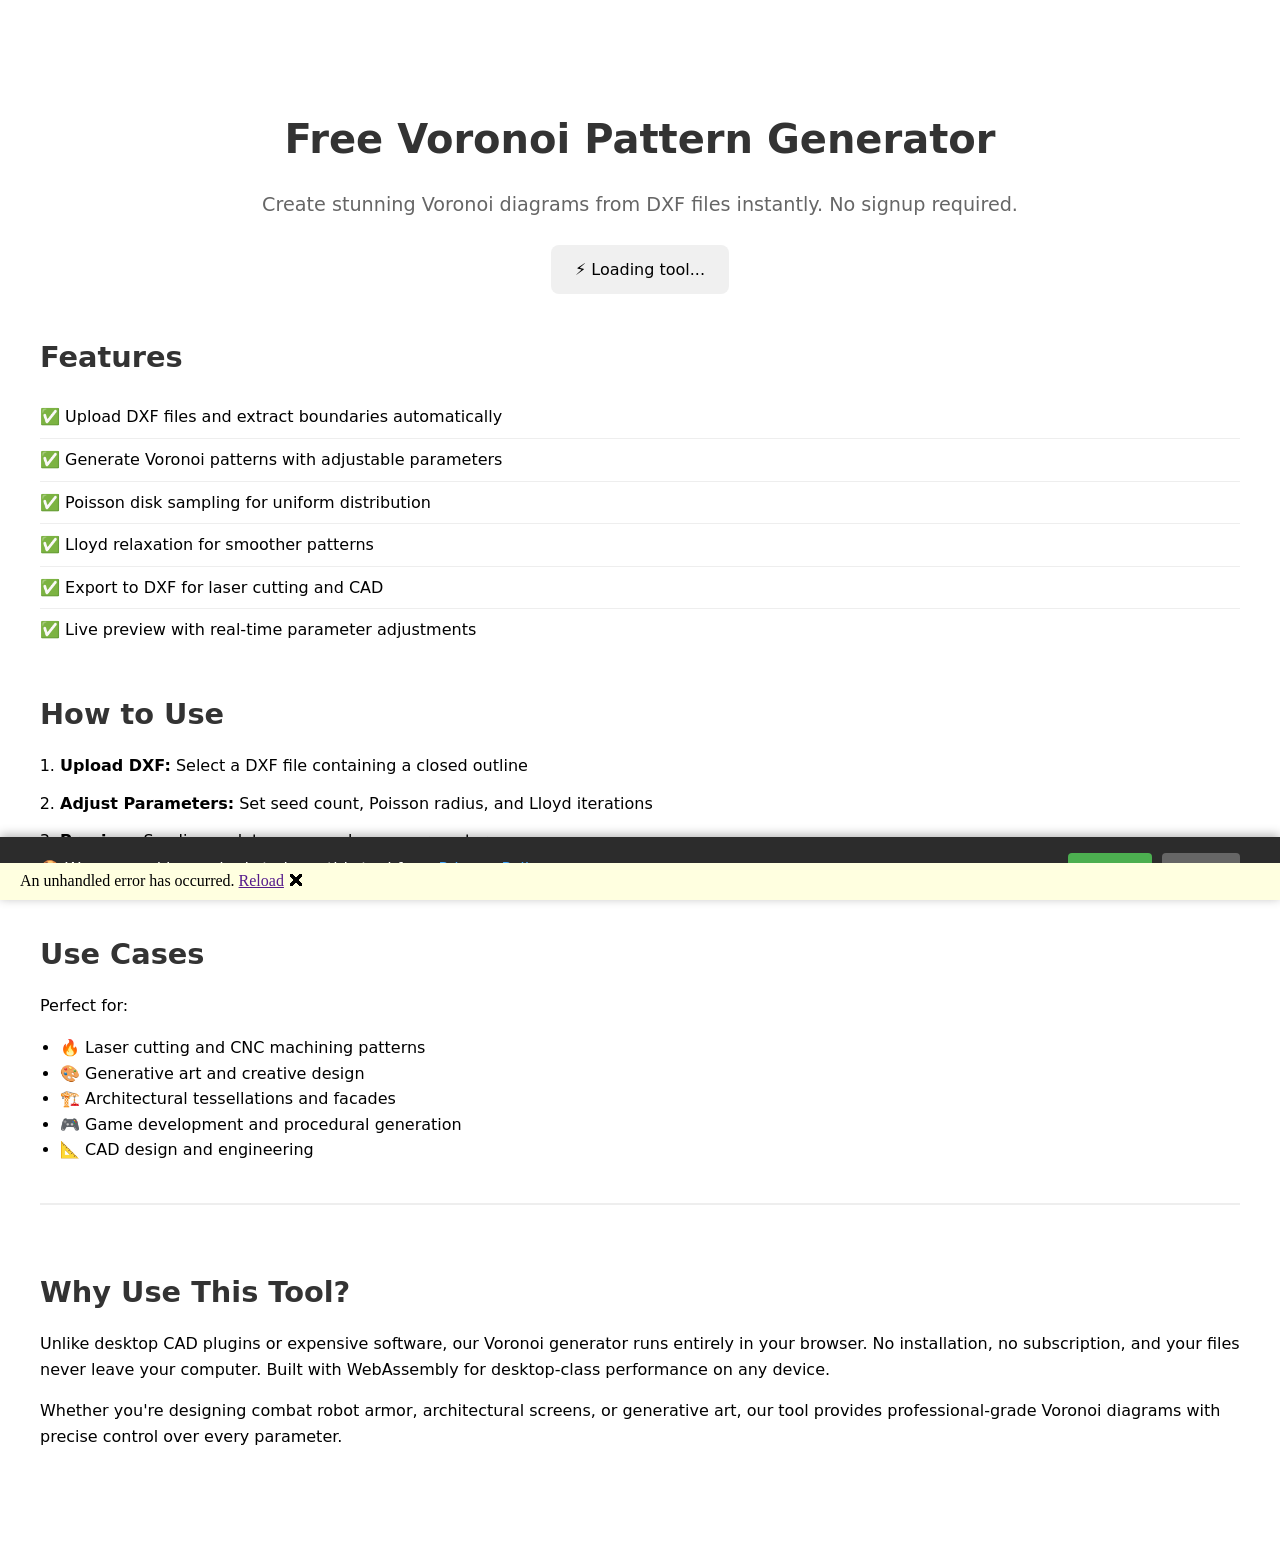
==== commit be2cdbfa: "added output spline/polylines, changed nav css" ====
--- a/VoronoiGen/wwwroot/index.html
+++ b/VoronoiGen/wwwroot/index.html
@@ -51,6 +51,7 @@
     <base href="/" />
     <link rel="canonical" href="https://voronoigen.com/" />
     <link rel="stylesheet" href="css/app.css" />
+    <link rel="stylesheet" href="css/nav.css" />
     <link rel="icon" type="image/x-icon" href="favicon.ico" />
     <link rel="apple-touch-icon" href="icon-192.png" />
 
@@ -118,6 +119,19 @@
                     <li>📐 CAD design and engineering</li>
                 </ul>
             </section>
+
+            <section style="margin-top:40px; padding-top:40px; border-top:2px solid #eee;">
+                <h2 style="font-size:1.8rem; margin-bottom:16px; color:#333;">Why Use This Tool?</h2>
+                <p style="margin-bottom:16px;">
+                    Unlike desktop CAD plugins or expensive software, our Voronoi generator runs entirely in your browser.
+                    No installation, no subscription, and your files never leave your computer. Built with WebAssembly for
+                    desktop-class performance on any device.
+                </p>
+                <p>
+                    Whether you're designing combat robot armor, architectural screens, or generative art, our tool
+                    provides professional-grade Voronoi diagrams with precise control over every parameter.
+                </p>
+            </section>
         </div>
     </div>
 
@@ -141,9 +155,9 @@
         }
 
         function loadAds() {
-            // Load Google AdSense script only after consent
+            if (window.__DEBUG__) return; // skip loading AdSense in debug
             const script = document.createElement('script');
-            src = 'https://pagead2.googlesyndication.com/pagead/js/adsbygoogle.js?client=ca-pub-7586369298871197'
+            script.src = 'https://pagead2.googlesyndication.com/pagead/js/adsbygoogle.js?client=ca-pub-7586369298871197';
             script.crossOrigin = 'anonymous';
             script.async = true;
             document.head.appendChild(script);
@@ -172,7 +186,6 @@
 
     <!-- Blazor WASM -->
     <script src="_framework/blazor.webassembly.js"></script>
-    <script src="_content/SkiaSharp.Views.Blazor/SKCanvasView.min.js"></script>
     <script src="js/utils.js"></script>
 
     <style>
--- a/VoronoiGen/wwwroot/css/app.css
+++ b/VoronoiGen/wwwroot/css/app.css
@@ -59,18 +59,19 @@
     line-height: 1.5;
     margin: 0;
     padding: 0;
-    overflow: hidden;
+    overflow: auto;
     -webkit-font-smoothing: antialiased;
     -moz-osx-font-smoothing: grayscale;
 }
 
 @media (min-width: 769px) {
-    body:has(.app-layout) {
-        overflow: hidden; /* only app pages become non-scrolling shells */
+    body:has(.app-layout),
+    body.app-shell { /* optional class fallback if :has() unsupported */
+        overflow: hidden;
     }
 
     .app-layout {
-        height: 100dvh; /* already present below; keeping for clarity */
+        height: 100dvh;
     }
 }
 
@@ -901,17 +902,6 @@
     margin-bottom: var(--space-xl) !important;
 }
 
-/* Desktop: keep full-height layout but use dynamic viewport units to avoid iOS bars issues */
-@media (min-width: 769px) {
-    body {
-        overflow: hidden;
-    }
-
-    .app-layout {
-        height: 100dvh;
-    }
-    /* overrides base 100vh */
-}
 
 /* Tablet and below: let the page scroll and avoid scroll traps */
 @media (max-width: 1024px) {
--- a/VoronoiGen/wwwroot/css/nav.css
+++ b/VoronoiGen/wwwroot/css/nav.css
@@ -0,0 +1,104 @@
+﻿/* Remove default page margin so the header sits flush at the top */
+body {
+    margin: 0;
+}
+
+/* Scoped nav layout (renamed .container -> .nav-container to avoid global max-width) */
+.nav-container {
+    max-width: 1200px;
+    margin: 0 auto;
+    padding: 0 16px;
+}
+
+.site-header {
+    border-bottom: 0;
+    background: transparent;
+}
+
+.site-main {
+    padding: 16px 0;
+}
+
+/* Override app.css: bring the fixed nav closer to the top */
+.top-nav {
+    top: 4px; /* set 0 for completely flush, or tweak as desired */
+    /* optional: make the bar a bit tighter */
+    min-height: 48px; /* was 56px */
+}
+
+.brand {
+    text-decoration: none;
+    color: #222;
+    font-weight: 800;
+    letter-spacing: .2px;
+    font-size: 1.05rem;
+}
+
+.nav-links {
+    display: flex;
+    align-items: center;
+    gap: 16px;
+}
+
+    .nav-links a {
+        color: #2a5bd7;
+        text-decoration: none;
+        font-weight: 600;
+    }
+
+        .nav-links a:hover {
+            text-decoration: underline;
+        }
+
+/* Mobile collapse */
+.nav-toggle {
+    display: none;
+    background: none;
+    border: none;
+    width: 40px;
+    height: 40px;
+    padding: 0;
+}
+
+.hamburger,
+.hamburger::before,
+.hamburger::after {
+    content: "";
+    display: block;
+    height: 2px;
+    background: #333;
+    border-radius: 2px;
+    transition: .2s;
+}
+
+.hamburger {
+    width: 22px;
+    margin: 0 auto;
+}
+
+    .hamburger::before {
+        width: 22px;
+        transform: translateY(-6px);
+    }
+
+    .hamburger::after {
+        width: 22px;
+        transform: translateY(6px);
+    }
+
+@media (max-width: 640px) {
+    .nav-toggle {
+        display: inline-block;
+    }
+
+    .nav-links {
+        display: none;
+        flex-direction: column;
+        align-items: flex-start;
+        padding: 8px 0;
+    }
+
+        .nav-links.open {
+            display: flex;
+        }
+}
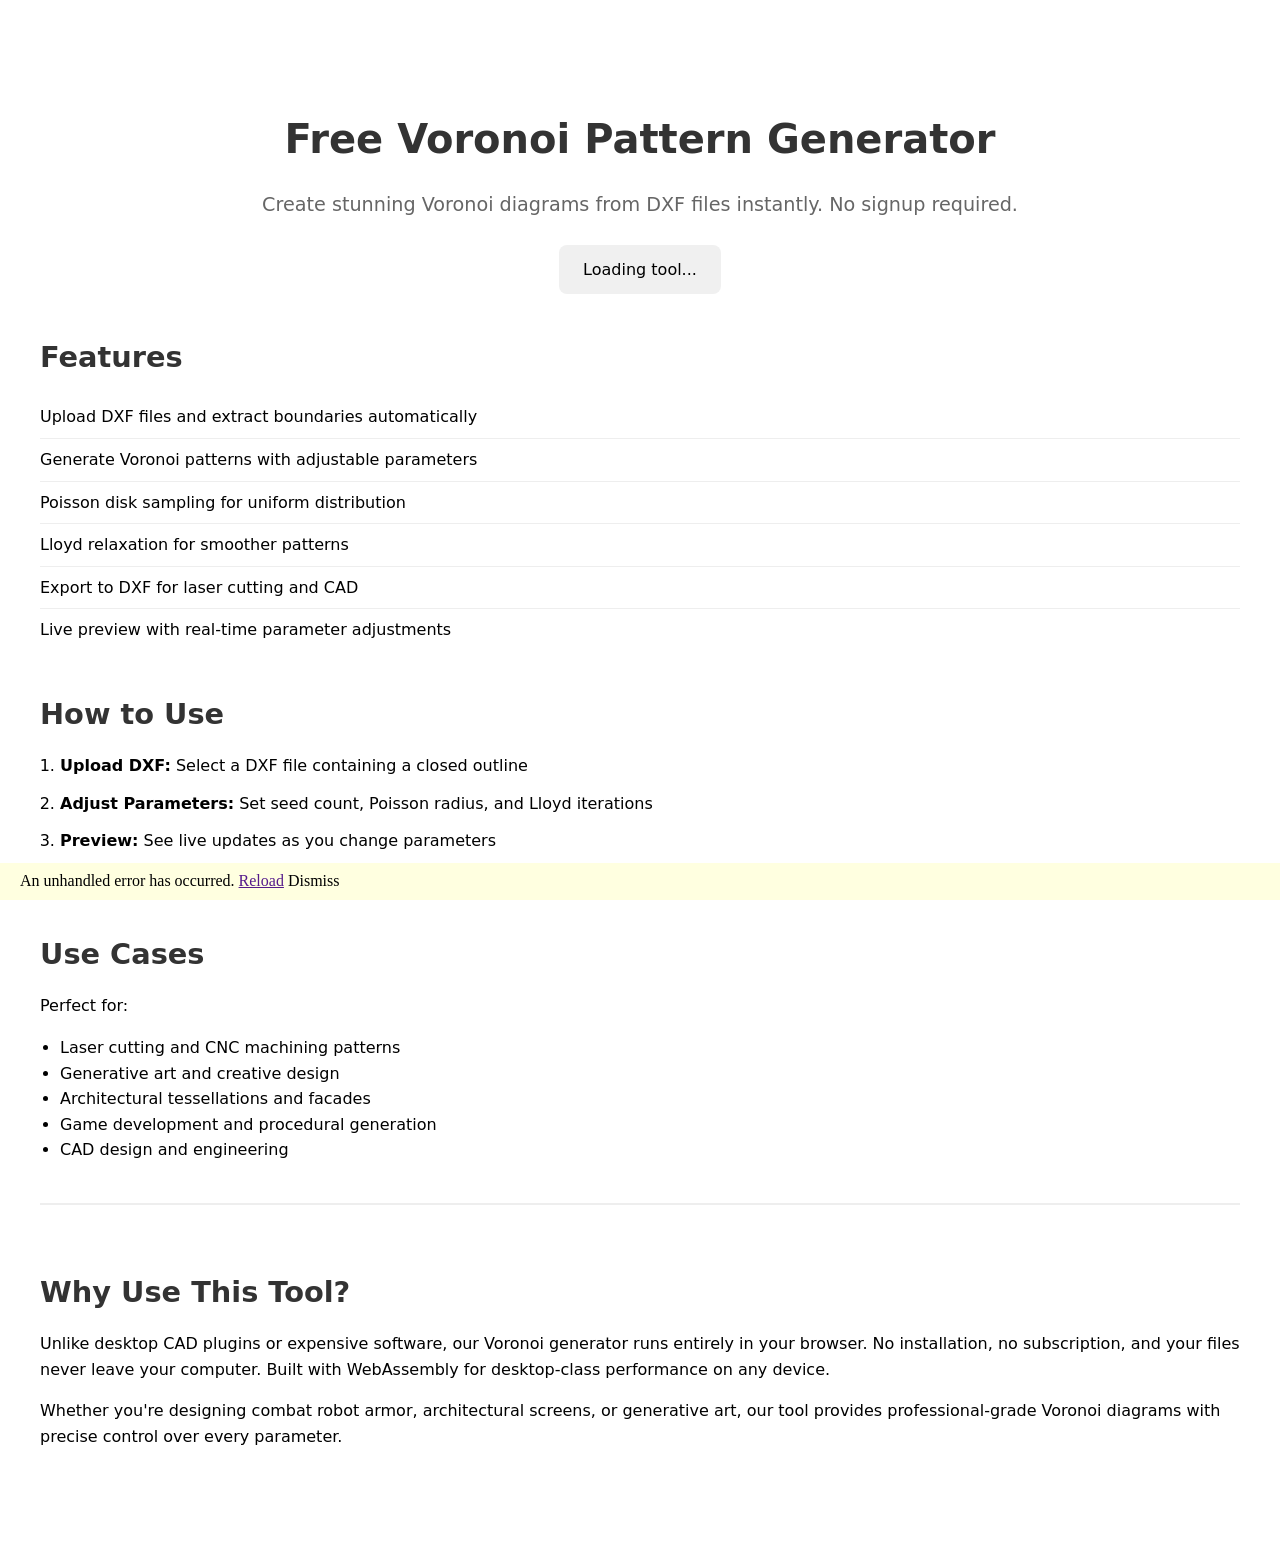
==== commit 2e7c1b3b: "added auto close contours, progress bar, auto scaling of parameters" ====
--- a/VoronoiGen/wwwroot/index.html
+++ b/VoronoiGen/wwwroot/index.html
@@ -52,27 +52,18 @@
     <link rel="canonical" href="https://voronoigen.com/" />
     <link rel="stylesheet" href="css/app.css" />
     <link rel="stylesheet" href="css/nav.css" />
-    <link rel="icon" type="image/x-icon" href="favicon.ico" />
-    <link rel="apple-touch-icon" href="icon-192.png" />
-
-    <!-- Preconnect to improve performance -->
-    <link rel="preconnect" href="https://pagead2.googlesyndication.com" />
+    <meta name="theme-color" content="#16ad99" />
+    <meta name="msapplication-config" content="/icons/browserconfig.xml" />
+    <link rel="icon" type="image/x-icon" href="/icons/favicon.ico" />
+    <link rel="shortcut icon" href="/icons/favicon.ico" />
+    <link rel="icon" type="image/png" sizes="16x16" href="/icons/favicon-16x16.png" />
+    <link rel="icon" type="image/png" sizes="32x32" href="/icons/favicon-32x32.png" />
+    <link rel="icon" type="image/png" sizes="48x48" href="/icons/favicon-48x48.png" />
+    <link rel="icon" type="image/png" sizes="96x96" href="/icons/favicon-96x96.png" />
+    <link rel="apple-touch-icon" href="/icons/apple-touch-icon.png" />
+    <link rel="manifest" href="/icons/site.webmanifest" />
 </head>
 <body>
-    <!-- Cookie Consent Banner -->
-    <div id="consent-banner" style="display:none; position:fixed; bottom:0; left:0; right:0; background:#2c2c2c; color:#fff; padding:16px 20px; z-index:9999; box-shadow:0 -2px 10px rgba(0,0,0,0.3); font-family:system-ui,-apple-system,sans-serif;">
-        <div style="max-width:1200px; margin:0 auto; display:flex; align-items:center; justify-content:space-between; flex-wrap:wrap; gap:12px;">
-            <p style="margin:0; flex:1; min-width:250px;">
-                🍪 We use cookies and ads to keep this tool free.
-                <a href="/privacy.html" style="color:#4af; text-decoration:underline;">Privacy Policy</a>
-            </p>
-            <div style="display:flex; gap:10px;">
-                <button onclick="acceptConsent()" style="background:#4CAF50; color:#fff; border:none; padding:8px 20px; border-radius:4px; cursor:pointer; font-weight:600;">Accept</button>
-                <button onclick="rejectConsent()" style="background:#666; color:#fff; border:none; padding:8px 20px; border-radius:4px; cursor:pointer;">Reject</button>
-            </div>
-        </div>
-    </div>
-
     <!-- Loading Content (visible to bots and during WASM load) -->
     <div id="app">
         <div class="loading-content" style="max-width:1200px; margin:60px auto; padding:20px; font-family:system-ui,-apple-system,sans-serif; line-height:1.6;">
@@ -82,19 +73,19 @@
                     Create stunning Voronoi diagrams from DXF files instantly. No signup required.
                 </p>
                 <div style="display:inline-block; padding:12px 24px; background:#f0f0f0; border-radius:8px;">
-                    <span style="animation:pulse 1.5s ease-in-out infinite;">⚡ Loading tool...</span>
+                    <span style="animation:pulse 1.5s ease-in-out infinite;">Loading tool...</span>
                 </div>
             </header>
 
             <section style="margin-bottom:40px;">
                 <h2 style="font-size:1.8rem; margin-bottom:16px; color:#333;">Features</h2>
                 <ul style="list-style:none; padding:0;">
-                    <li style="padding:8px 0; border-bottom:1px solid #eee;">✅ Upload DXF files and extract boundaries automatically</li>
-                    <li style="padding:8px 0; border-bottom:1px solid #eee;">✅ Generate Voronoi patterns with adjustable parameters</li>
-                    <li style="padding:8px 0; border-bottom:1px solid #eee;">✅ Poisson disk sampling for uniform distribution</li>
-                    <li style="padding:8px 0; border-bottom:1px solid #eee;">✅ Lloyd relaxation for smoother patterns</li>
-                    <li style="padding:8px 0; border-bottom:1px solid #eee;">✅ Export to DXF for laser cutting and CAD</li>
-                    <li style="padding:8px 0;">✅ Live preview with real-time parameter adjustments</li>
+                    <li style="padding:8px 0; border-bottom:1px solid #eee;">Upload DXF files and extract boundaries automatically</li>
+                    <li style="padding:8px 0; border-bottom:1px solid #eee;">Generate Voronoi patterns with adjustable parameters</li>
+                    <li style="padding:8px 0; border-bottom:1px solid #eee;">Poisson disk sampling for uniform distribution</li>
+                    <li style="padding:8px 0; border-bottom:1px solid #eee;">Lloyd relaxation for smoother patterns</li>
+                    <li style="padding:8px 0; border-bottom:1px solid #eee;">Export to DXF for laser cutting and CAD</li>
+                    <li style="padding:8px 0;">Live preview with real-time parameter adjustments</li>
                 </ul>
             </section>
 
@@ -112,11 +103,11 @@
                 <h2 style="font-size:1.8rem; margin-bottom:16px; color:#333;">Use Cases</h2>
                 <p style="margin-bottom:12px;">Perfect for:</p>
                 <ul style="padding-left:20px;">
-                    <li>🔥 Laser cutting and CNC machining patterns</li>
-                    <li>🎨 Generative art and creative design</li>
-                    <li>🏗️ Architectural tessellations and facades</li>
-                    <li>🎮 Game development and procedural generation</li>
-                    <li>📐 CAD design and engineering</li>
+                    <li>Laser cutting and CNC machining patterns</li>
+                    <li>Generative art and creative design</li>
+                    <li>Architectural tessellations and facades</li>
+                    <li>Game development and procedural generation</li>
+                    <li>CAD design and engineering</li>
                 </ul>
             </section>
 
@@ -138,51 +129,8 @@
     <div id="blazor-error-ui" style="background:lightyellow; position:fixed; bottom:0; left:0; right:0; padding:0.6rem 1.25rem; z-index:10000;">
         An unhandled error has occurred.
         <a href="" class="reload">Reload</a>
-        <a class="dismiss">🗙</a>
+        <a class="dismiss">Dismiss</a>
     </div>
-
-    <!-- Consent Management Script -->
-    <script>
-        function acceptConsent() {
-            localStorage.setItem('consent', 'granted');
-            document.getElementById('consent-banner').style.display = 'none';
-            loadAds();
-        }
-
-        function rejectConsent() {
-            localStorage.setItem('consent', 'denied');
-            document.getElementById('consent-banner').style.display = 'none';
-        }
-
-        function loadAds() {
-            if (window.__DEBUG__) return; // skip loading AdSense in debug
-            const script = document.createElement('script');
-            script.src = 'https://pagead2.googlesyndication.com/pagead/js/adsbygoogle.js?client=ca-pub-7586369298871197';
-            script.crossOrigin = 'anonymous';
-            script.async = true;
-            document.head.appendChild(script);
-
-            // Push ads after script loads
-            script.onload = () => {
-                const ads = document.querySelectorAll('.adsbygoogle');
-                ads.forEach(ad => {
-                    if (!ad.dataset.adsbygoogleStatus) {
-                        (window.adsbygoogle = window.adsbygoogle || []).push({});
-                    }
-                });
-            };
-        }
-
-        // Check consent status on page load
-        window.addEventListener('DOMContentLoaded', () => {
-            const consent = localStorage.getItem('consent');
-            if (!consent) {
-                document.getElementById('consent-banner').style.display = 'block';
-            } else if (consent === 'granted') {
-                loadAds();
-            }
-        });
-    </script>
 
     <!-- Blazor WASM -->
     <script src="_framework/blazor.webassembly.js"></script>
@@ -200,4 +148,4 @@
         }
     </style>
 </body>
-</html>+</html>
--- a/VoronoiGen/wwwroot/css/app.css
+++ b/VoronoiGen/wwwroot/css/app.css
@@ -139,6 +139,38 @@
     background: var(--color-background);
 }
 
+.upload-option {
+    display: flex;
+    align-items: center;
+    justify-content: space-between;
+    gap: var(--space-md);
+    margin-top: var(--space-md);
+    padding: var(--space-sm) var(--space-md);
+    background: rgba(255, 255, 255, 0.7);
+    border: 1px solid var(--color-border-light);
+    border-radius: var(--radius-sm);
+    color: var(--color-text-primary);
+    cursor: pointer;
+    font-size: 0.875rem;
+    font-weight: 500;
+    line-height: 1.3;
+}
+
+    .upload-option input[type="checkbox"] {
+        flex: 0 0 auto;
+        width: 18px;
+        height: 18px;
+        margin: 0;
+        accent-color: var(--color-primary);
+        cursor: pointer;
+    }
+
+    .upload-option:has(input[type="checkbox"]:disabled) {
+        color: var(--color-text-tertiary);
+        cursor: not-allowed;
+        opacity: 0.65;
+    }
+
 .upload-status {
     margin-top: var(--space-md);
     padding: var(--space-md);
@@ -183,6 +215,50 @@
     top: 12px;
     right: 12px;
     z-index: 9999;
+}
+
+.support-widget {
+    position: fixed;
+    right: 12px;
+    bottom: 12px;
+    z-index: 9998;
+    display: flex;
+    flex-direction: column;
+    gap: var(--space-xs);
+    min-width: 220px;
+    padding: 12px 14px;
+    background: rgba(255, 255, 255, 0.72);
+    backdrop-filter: blur(20px) saturate(180%);
+    -webkit-backdrop-filter: blur(20px) saturate(180%);
+    border: 0.5px solid rgba(0, 0, 0, 0.04);
+    border-radius: var(--radius-lg);
+    box-shadow: 0 4px 12px rgba(0, 0, 0, 0.08), 0 2px 6px rgba(0, 0, 0, 0.04);
+}
+
+.support-widget__title {
+    font-size: 0.8125rem;
+    font-weight: 700;
+    color: var(--color-text-secondary);
+    text-transform: uppercase;
+    letter-spacing: 0.04em;
+}
+
+.support-widget__link {
+    color: var(--color-primary);
+    text-decoration: none;
+    font-size: 0.9375rem;
+    font-weight: 600;
+}
+
+    .support-widget__link:hover {
+        text-decoration: underline;
+    }
+
+@media (max-width: 640px) {
+    .support-widget {
+        left: 12px;
+        min-width: 0;
+    }
 }
 
 .nav-toggle {
@@ -629,6 +705,127 @@
     margin-top: 0;
 }
 
+.generation-modal-backdrop {
+    position: fixed;
+    inset: 0;
+    z-index: 10000;
+    display: flex;
+    align-items: center;
+    justify-content: center;
+    padding: var(--space-lg);
+    background: rgba(29, 29, 31, 0.32);
+    backdrop-filter: blur(8px);
+    -webkit-backdrop-filter: blur(8px);
+}
+
+.generation-modal {
+    width: min(440px, 100%);
+    padding: var(--space-lg);
+    background: var(--color-surface);
+    border: 1px solid var(--color-border-light);
+    border-radius: var(--radius-lg);
+    box-shadow: var(--shadow-xl);
+}
+
+.generation-modal__header {
+    display: flex;
+    align-items: flex-start;
+    justify-content: space-between;
+    gap: var(--space-lg);
+    margin-bottom: var(--space-lg);
+}
+
+    .generation-modal__header h2 {
+        margin: 0 0 var(--space-xs) 0;
+        color: var(--color-text-primary);
+        font-size: 1.125rem;
+        font-weight: 700;
+        line-height: 1.2;
+    }
+
+    .generation-modal__header p {
+        margin: 0;
+        color: var(--color-text-secondary);
+        font-size: 0.875rem;
+        font-weight: 500;
+    }
+
+.generation-modal__cancel {
+    flex: 0 0 auto;
+    padding: var(--space-sm) var(--space-md);
+    font-size: 0.875rem;
+    border-radius: var(--radius-sm);
+}
+
+.generation-progress {
+    display: flex;
+    flex-direction: column;
+    gap: var(--space-sm);
+}
+
+.generation-progress__bar {
+    width: 100%;
+    height: 10px;
+    overflow: hidden;
+    background: var(--color-border-light);
+    border-radius: 999px;
+}
+
+    .generation-progress__bar div {
+        height: 100%;
+        min-width: 2px;
+        background: var(--color-primary);
+        border-radius: inherit;
+        transition: width var(--transition-base);
+    }
+
+.generation-progress__meta {
+    display: flex;
+    justify-content: space-between;
+    gap: var(--space-md);
+    color: var(--color-text-secondary);
+    font-size: 0.8125rem;
+    line-height: 1.35;
+}
+
+    .generation-progress__meta span:first-child {
+        flex: 0 0 auto;
+        color: var(--color-primary);
+        font-weight: 700;
+    }
+
+    .generation-progress__meta span:last-child {
+        min-width: 0;
+        text-align: right;
+    }
+
+.generation-stats {
+    display: grid;
+    grid-template-columns: 1fr 1fr;
+    gap: var(--space-sm);
+    margin-top: var(--space-lg);
+}
+
+    .generation-stats span {
+        padding: var(--space-sm) var(--space-md);
+        background: var(--color-background);
+        border: 1px solid var(--color-border-light);
+        border-radius: var(--radius-sm);
+        color: var(--color-text-primary);
+        font-size: 0.875rem;
+        font-weight: 600;
+    }
+
+    .generation-stats strong {
+        display: block;
+        margin-bottom: 2px;
+        color: var(--color-text-tertiary);
+        font-size: 0.6875rem;
+        font-weight: 700;
+        text-transform: uppercase;
+        letter-spacing: 0.05em;
+    }
+
 .spinner {
     width: 16px;
     height: 16px;
